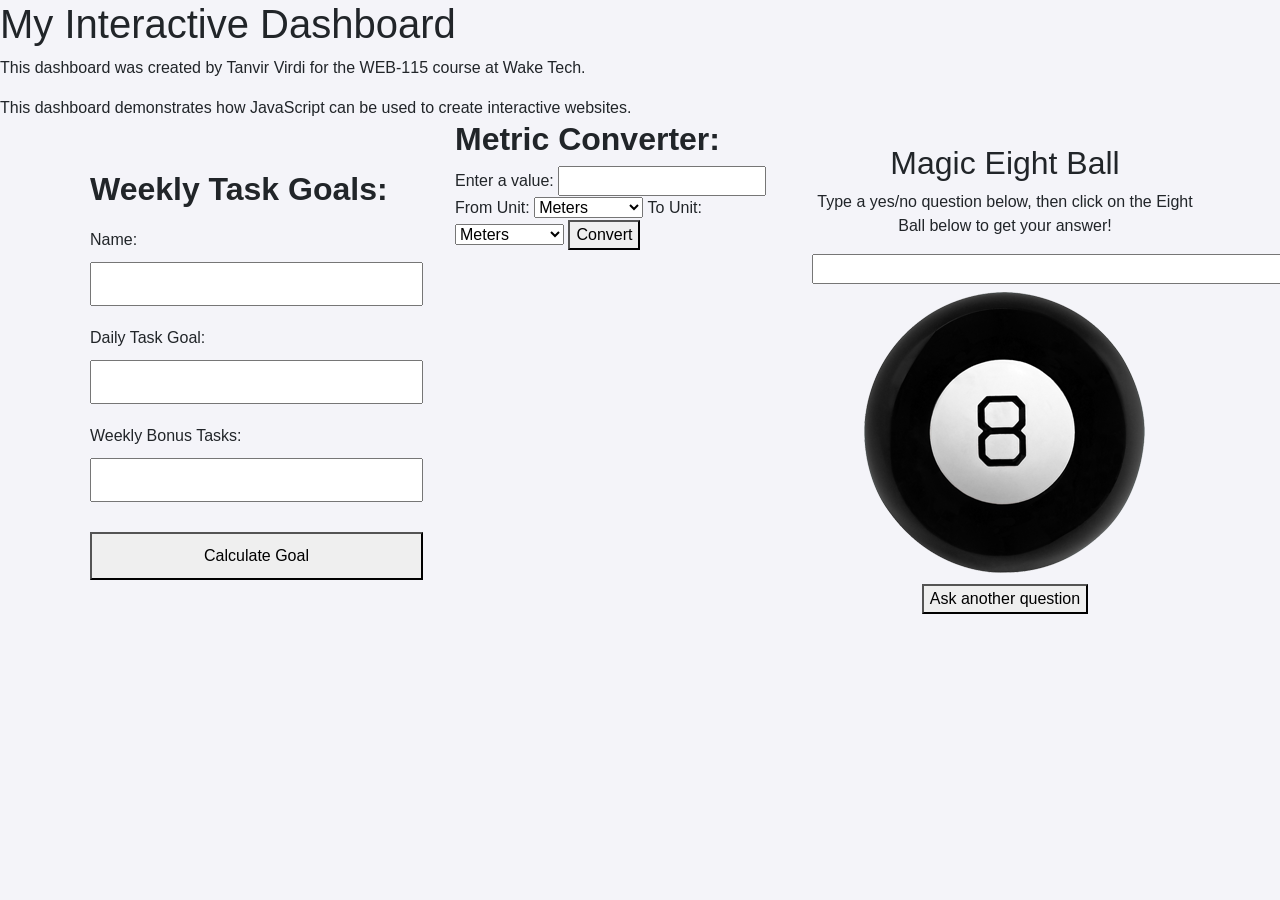
==== index.html @ 961293af "Fix image source path for magic eight ball" ====
<!DOCTYPE html>
<html lang="en">
<head>
    <meta charset="UTF-8">
    <meta name="viewport" content="width=device-width, initial-scale=1.0">
    <strong><title>My Interactive Dashboard</title></strong>
 
    <!-- Bootstrap (loaded FIRST so your CSS can override it) -->
    <link href="https://cdn.jsdelivr.net/npm/bootstrap@5.3.8/dist/css/bootstrap.min.css" rel="stylesheet" integrity="sha384-sRIl4kxILFvY47J16cr9ZwB07vP4J8+LH7qKQnuqkuIAvNWLzeN8tE5YBujZqJLB" crossorigin="anonymous">
 
    <!-- Your stylesheet (loaded AFTER Bootstrap) -->
    <link rel="stylesheet" href="css/style.css">
 
    <script defer src="https://cdn.jsdelivr.net/npm/bootstrap@5.3.8/dist/js/bootstrap.bundle.min.js" integrity="sha384-FKyoEForCGlyvwx9Hj09JcYn3nv7wiPVlz7YYwJrWVcXK/BmnVDxM+D2scQbITxI" crossorigin="anonymous"></script>
</head>
 
<body>
 
    <h1>My Interactive Dashboard</h1>
 
    <p>This dashboard was created by Tanvir Virdi for the WEB-115 course at Wake Tech.</p>
 
    <script>
        document.write("This dashboard demonstrates how JavaScript can be used to create interactive websites.");
        var x = document.getElementById ("tanvir-virdi");
    </script>
 
    <!-- The <noscript> is for web browsers with JavaScript disabled. -->
    <noscript>
        Unfortunately, your web browser does not support JavaScript.
    </noscript>
 
    <div class="container">
        <div class="row">
 
            <!-- Weekly Task Goals -->
            <div class="col" id="weekly-tasks">
 
                <h2><strong>Weekly Task Goals:</strong></h2>
 
                <form id="goal-form">
 
                    <label for="user-name">Name:</label>
                    <input type="text" id="user-name" required>
 
                    <label for="daily-goal">Daily Task Goal:</label>
                    <input type="number" id="daily-goal" required>
 
                    <label for="bonus-tasks">Weekly Bonus Tasks:</label>
                    <input type="number" id="bonus-tasks" required>
 
                    <button id="goal-btn" type="submit">Calculate Goal</button>
 
                </form>
 
                <p id="goal-message"></p>
 
            </div>
 
            <!-- Metric Converter -->
            <div class="col" id="metric-converter">
 
                <h2><strong>Metric Converter:</strong></h2>
                <form id="converter-form">
 
                    <label for="input-value">Enter a value:</label>
                    <input type="number" id="input-value" required>
 
                    <label for="from-unit">From Unit:</label>
                    <select id="from-unit" required>
                        <option value="meters">Meters</option>
                        <option value="kilometers">Kilometers</option>
                        <option value="centimeters">Centimeters</option>
                    </select>
 
                    <label for="to-unit">To Unit:</label>
                    <select id="to-unit" required>
                        <option value="meters">Meters</option>
                        <option value="kilometers">Kilometers</option>
                        <option value="centimeters">Centimeters</option>
                    </select>
 
                    <button id="convert-btn" type="submit">Convert</button>
 
                </form>
 
                <p id="converter-result"></p>
                <div id="tanvir-virdi"></div>
 
            </div>
            <div class="col" id="magic-eight-ball">
     <script src="magic-eight-ball.js" defer></script>﻿
     <link rel="stylesheet" href="css/magic-eight-ball.css">
     <h2 class="heading">Magic Eight Ball</h2>
      <form>
       <p>Type a yes/no question below, then click on the Eight Ball below to get your answer!</p>
       <input id="question" name="question" size="80">
       <div id="magicEightBall">
        <div id="circle"></div>
        <img src="magic-eight-ball.png"/>
       </div>
       <button id="reset" name="reset" type="reset">Ask another question</button>
      </form>
      <br>
   </div>

        </div>
    </div>
 
    <!-- Scripts at the end so the elements above exist before the JS runs -->
    <script src="js/task-manager.js"></script>
    <script src="js/metric-converter.js"></script>
 
</body>
</html>
---- css/style.css ----
body {
    background-color: #f4f4f9;
    font-family: Arial, Helvetica, sans-serif;
}
/* Weekly Task Goals form */

#weekly-tasks {
    margin-top: 30px;
    padding: 20px;
}

#weekly-tasks h2 {
    margin-bottom: 20px;
}

#goal-form {
    display: flex;
    flex-direction: column;
    gap: 10px;
    max-width: 400px;
}

#goal-form input {
    padding: 8px;
    margin-bottom: 10px;
}

#goal-btn {
    padding: 10px;
    margin-top: 10px;
    cursor: pointer;
}

#goal-message {
    margin-top: 20px;
    font-weight: bold;
}
---- css/magic-eight-ball.css ----
#magic-eight-ball {
  max-width: 410px;
  text-align: center;
  margin: auto;
}

#circle {
  font-size: 12pt;
  background-color: white;
  color: black;
  position: absolute;
  margin-left: 70px;
  margin-top: 70px;
  height: 150px;
  width: 150px;
  border-radius: 50%;
  text-wrap: wrap;
  display: none;
}


img:active {
  animation: shake 1s;
  animation-iteration-count: infinite;
}

img:visited {
  animation: none;
}
@keyframes shake {
  0% { transform: translate(1px, 1px) rotate(0deg);  }
  10% { transform: translate(-1px, -2px) rotate(-1deg); }
  20% { transform: translate(-3px, 0px) rotate(1deg); }
  30% { transform: translate(3px, 2px) rotate(0deg); }
  40% { transform: translate(1px, -1px) rotate(1deg); }
  50% { transform: translate(-1px, 2px) rotate(-1deg); }
  60% { transform: translate(-3px, 1px) rotate(0deg); }
  70% { transform: translate(3px, 1px) rotate(-1deg); }
  80% { transform: translate(-1px, -1px) rotate(1deg); }
  90% { transform: translate(1px, 2px) rotate(0deg); }
  100% { transform: translate(1px, -2px) rotate(-1deg); }
}
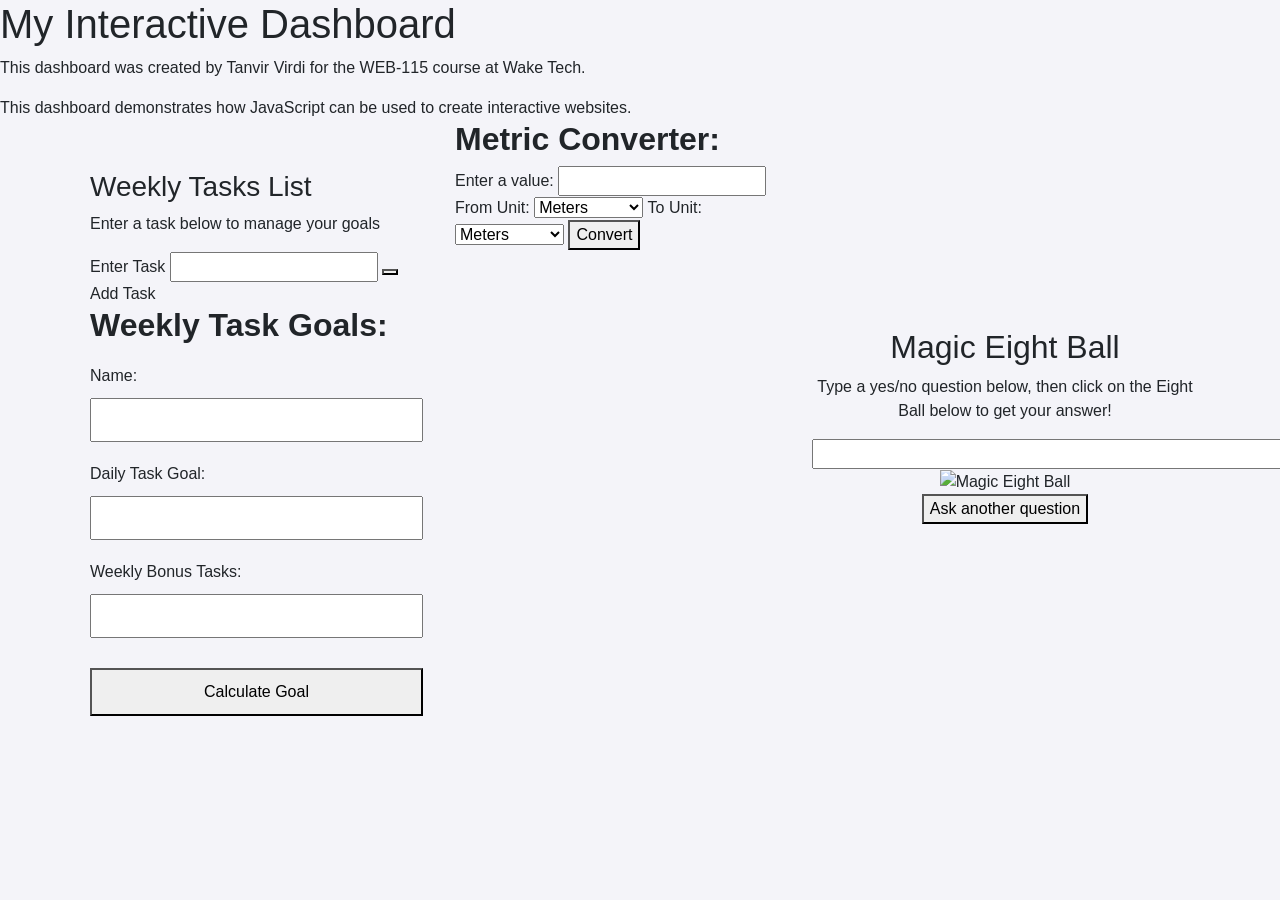
==== commit 7ecb0fbc: "update index.html" ====
--- a/index.html
+++ b/index.html
@@ -10,7 +10,7 @@
  
     <!-- Your stylesheet (loaded AFTER Bootstrap) -->
     <link rel="stylesheet" href="css/style.css">
- 
+    <link rel="stylesheet" href="css/magic-eight-ball.css">
     <script defer src="https://cdn.jsdelivr.net/npm/bootstrap@5.3.8/dist/js/bootstrap.bundle.min.js" integrity="sha384-FKyoEForCGlyvwx9Hj09JcYn3nv7wiPVlz7YYwJrWVcXK/BmnVDxM+D2scQbITxI" crossorigin="anonymous"></script>
 </head>
  
@@ -35,6 +35,15 @@
  
             <!-- Weekly Task Goals -->
             <div class="col" id="weekly-tasks">
+                <div id="task-list">
+                    <h3>Weekly Tasks List</h3>
+                    <p>Enter a task below to manage your goals</p>
+                    <form>
+                        <label for ="Enter Task">Enter Task</label>
+                        <input type= "Text" id="task-name"/>
+                        <button id="Add Task"></button>Add Task</button>
+                    </form>
+                </div>
  
                 <h2><strong>Weekly Task Goals:</strong></h2>
  
@@ -89,15 +98,15 @@
  
             </div>
             <div class="col" id="magic-eight-ball">
-     <script src="magic-eight-ball.js" defer></script>﻿
+     <script src="js/magic-eight-ball.js" defer></script>
      <link rel="stylesheet" href="css/magic-eight-ball.css">
      <h2 class="heading">Magic Eight Ball</h2>
       <form>
        <p>Type a yes/no question below, then click on the Eight Ball below to get your answer!</p>
        <input id="question" name="question" size="80">
-       <div id="magicEightBall">
+       <div id="magicEightball">
         <div id="circle"></div>
-        <img src="magic-eight-ball.png"/>
+        <img id="ball" src="img/magic-eight-ball.png" alt="Magic Eight Ball">
        </div>
        <button id="reset" name="reset" type="reset">Ask another question</button>
       </form>
@@ -113,4 +122,4 @@
  
 </body>
 </html>
- 
+ 
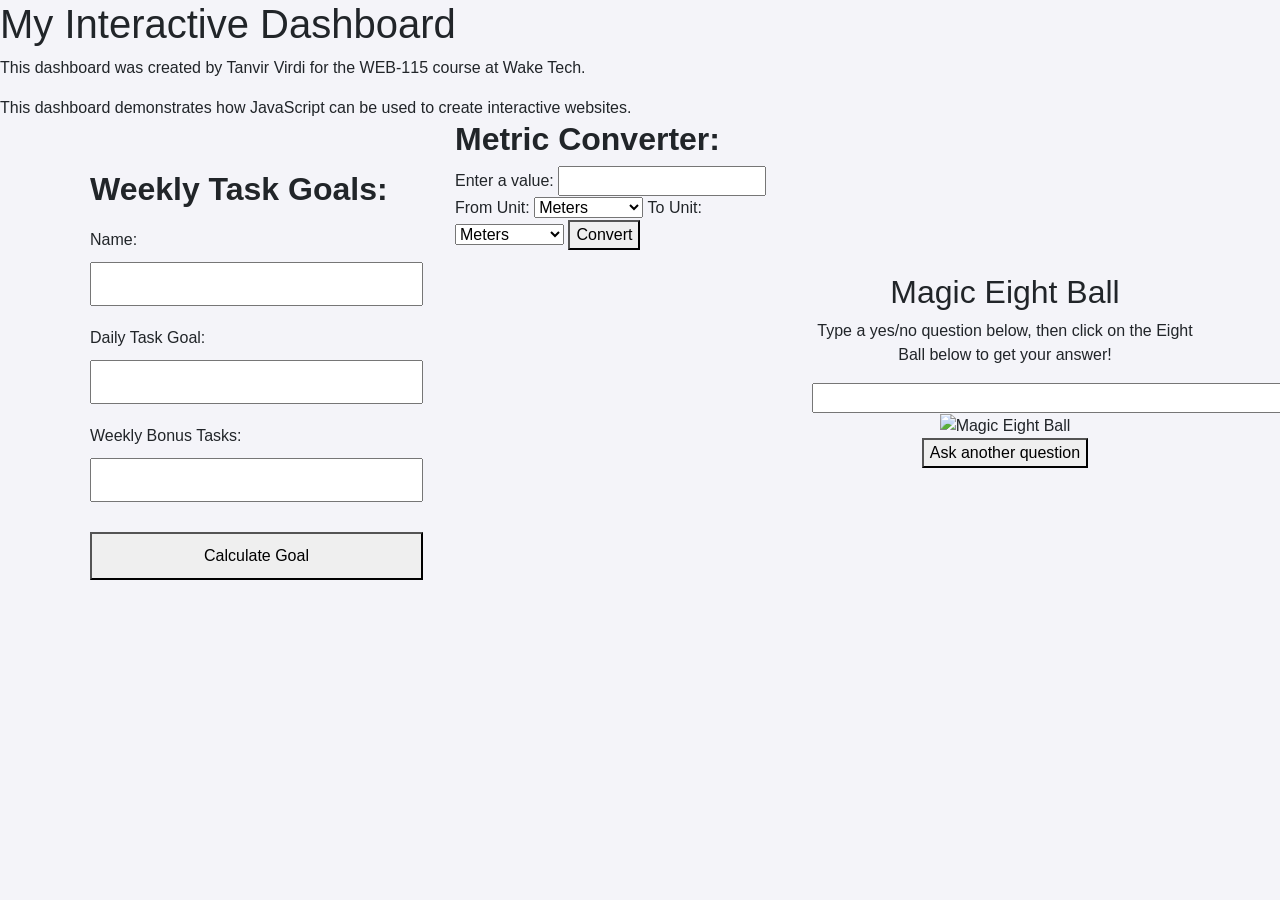
==== commit 67efa133: "Add files via upload" ====
--- a/index.html
+++ b/index.html
@@ -10,7 +10,7 @@
  
     <!-- Your stylesheet (loaded AFTER Bootstrap) -->
     <link rel="stylesheet" href="css/style.css">
-    <link rel="stylesheet" href="css/magic-eight-ball.css">
+ 
     <script defer src="https://cdn.jsdelivr.net/npm/bootstrap@5.3.8/dist/js/bootstrap.bundle.min.js" integrity="sha384-FKyoEForCGlyvwx9Hj09JcYn3nv7wiPVlz7YYwJrWVcXK/BmnVDxM+D2scQbITxI" crossorigin="anonymous"></script>
 </head>
  
@@ -35,15 +35,6 @@
  
             <!-- Weekly Task Goals -->
             <div class="col" id="weekly-tasks">
-                <div id="task-list">
-                    <h3>Weekly Tasks List</h3>
-                    <p>Enter a task below to manage your goals</p>
-                    <form>
-                        <label for ="Enter Task">Enter Task</label>
-                        <input type= "Text" id="task-name"/>
-                        <button id="Add Task"></button>Add Task</button>
-                    </form>
-                </div>
  
                 <h2><strong>Weekly Task Goals:</strong></h2>
  
@@ -98,15 +89,15 @@
  
             </div>
             <div class="col" id="magic-eight-ball">
-     <script src="js/magic-eight-ball.js" defer></script>
+     <script src="magic-eight-ball.js" defer></script>﻿
      <link rel="stylesheet" href="css/magic-eight-ball.css">
      <h2 class="heading">Magic Eight Ball</h2>
       <form>
        <p>Type a yes/no question below, then click on the Eight Ball below to get your answer!</p>
        <input id="question" name="question" size="80">
-       <div id="magicEightball">
+       <div id="magicEightBall">
         <div id="circle"></div>
-        <img id="ball" src="img/magic-eight-ball.png" alt="Magic Eight Ball">
+        <img src="img/magic-eight-ball.png" alt="Magic Eight Ball"/>
        </div>
        <button id="reset" name="reset" type="reset">Ask another question</button>
       </form>
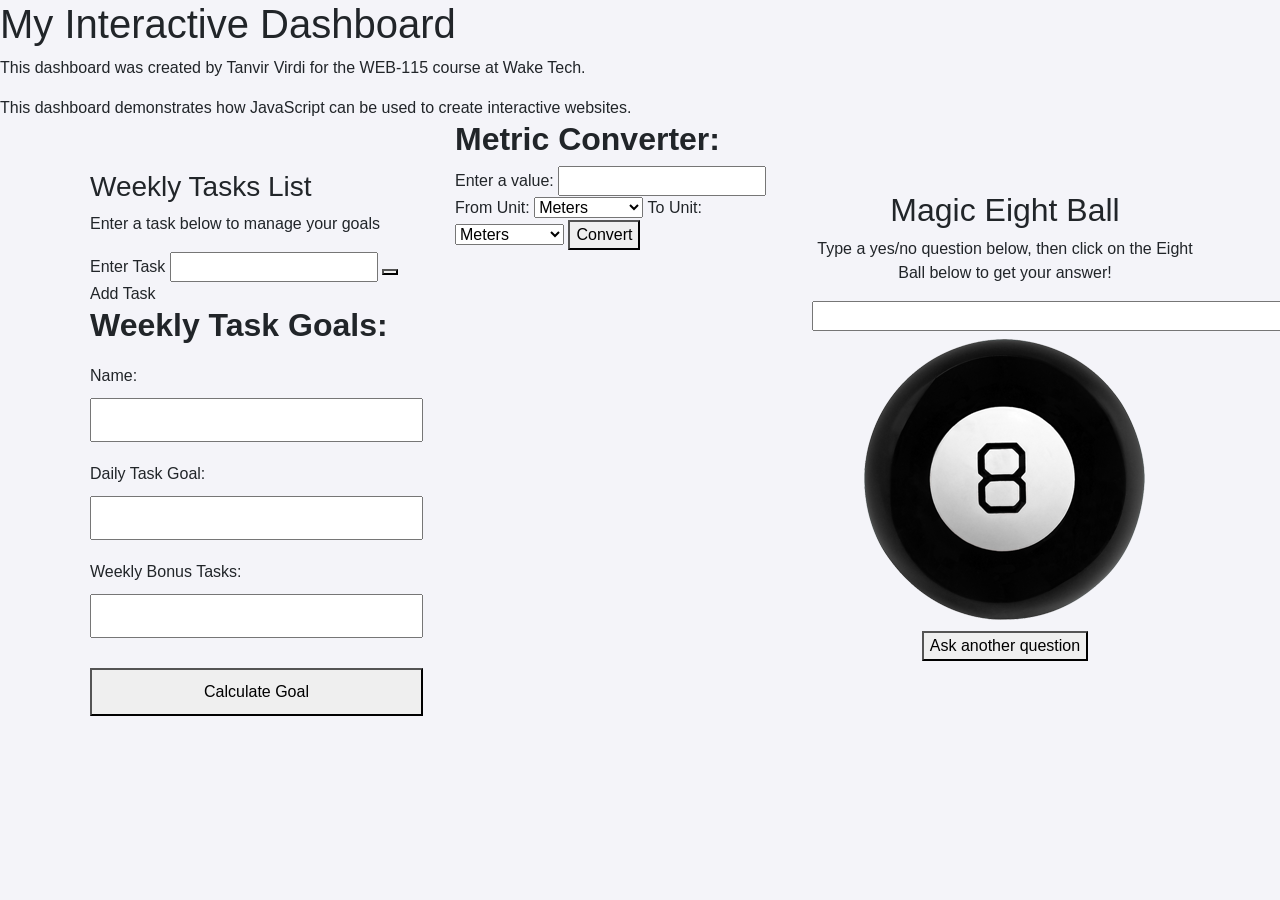
==== commit 8cba01c3: "UI in HTML with JS generated UL and task logic" ====
--- a/index.html
+++ b/index.html
@@ -10,7 +10,7 @@
  
     <!-- Your stylesheet (loaded AFTER Bootstrap) -->
     <link rel="stylesheet" href="css/style.css">
- 
+    <link rel="stylesheet" href="css/magic-eight-ball.css">
     <script defer src="https://cdn.jsdelivr.net/npm/bootstrap@5.3.8/dist/js/bootstrap.bundle.min.js" integrity="sha384-FKyoEForCGlyvwx9Hj09JcYn3nv7wiPVlz7YYwJrWVcXK/BmnVDxM+D2scQbITxI" crossorigin="anonymous"></script>
 </head>
  
@@ -35,7 +35,16 @@
  
             <!-- Weekly Task Goals -->
             <div class="col" id="weekly-tasks">
- 
+                <div id="task-list">
+                    <h3>Weekly Tasks List</h3>
+                    <p>Enter a task below to manage your goals</p>
+                    <form id="enter-task">
+                        <label for ="Enter Task">Enter Task</label>
+                        <input type= "Text" id="task-name"/>
+                        <button id="add-task" type="submit"></button>Add Task</button>
+                    </form>
+                </div>
+                
                 <h2><strong>Weekly Task Goals:</strong></h2>
  
                 <form id="goal-form">
@@ -89,15 +98,15 @@
  
             </div>
             <div class="col" id="magic-eight-ball">
-     <script src="magic-eight-ball.js" defer></script>﻿
+     <script src="js/magic-eight-ball.js" defer></script>
      <link rel="stylesheet" href="css/magic-eight-ball.css">
      <h2 class="heading">Magic Eight Ball</h2>
       <form>
        <p>Type a yes/no question below, then click on the Eight Ball below to get your answer!</p>
        <input id="question" name="question" size="80">
-       <div id="magicEightBall">
+       <div id="magicEightball">
         <div id="circle"></div>
-        <img src="img/magic-eight-ball.png" alt="Magic Eight Ball"/>
+        <img id="ball" src="img/magic-eight-ball.png" alt="Magic Eight Ball">
        </div>
        <button id="reset" name="reset" type="reset">Ask another question</button>
       </form>
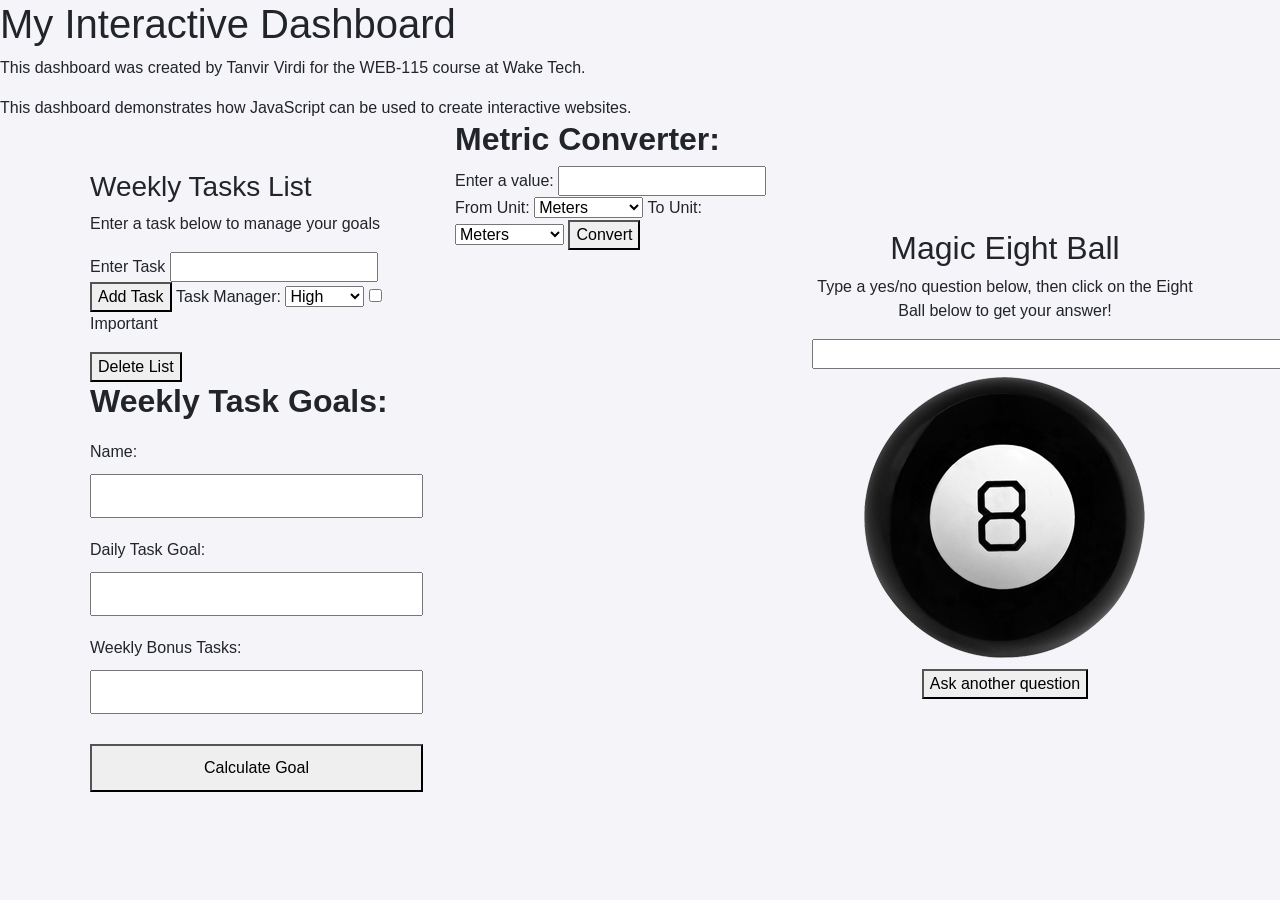
==== commit cd05b2c6: "UI in HTML with JS generated UL and task logic" ====
--- a/index.html
+++ b/index.html
@@ -3,7 +3,7 @@
 <head>
     <meta charset="UTF-8">
     <meta name="viewport" content="width=device-width, initial-scale=1.0">
-    <strong><title>My Interactive Dashboard</title></strong>
+    <title>My Interactive Dashboard</title>
  
     <!-- Bootstrap (loaded FIRST so your CSS can override it) -->
     <link href="https://cdn.jsdelivr.net/npm/bootstrap@5.3.8/dist/css/bootstrap.min.css" rel="stylesheet" integrity="sha384-sRIl4kxILFvY47J16cr9ZwB07vP4J8+LH7qKQnuqkuIAvNWLzeN8tE5YBujZqJLB" crossorigin="anonymous">
@@ -39,16 +39,26 @@
                     <h3>Weekly Tasks List</h3>
                     <p>Enter a task below to manage your goals</p>
                     <form id="enter-task">
-                        <label for ="Enter Task">Enter Task</label>
-                        <input type= "Text" id="task-name"/>
-                        <button id="add-task" type="submit"></button>Add Task</button>
+                        <label for="task-name">Enter Task</label>
+                        <input type="text" id="task-name"/>
+                        <button id="add-task-btn" type="submit">Add Task</button>
+                        
+                        <label for="priority-level">Task Manager:</label>
+                        <select id="priority-level" required>
+                            <option value="High">High</option>
+                            <option value="Medium">Medium</option>
+                            <option value="Low">Low</option>
+                        </select>
+                        <input type="checkbox" id="task-important" name="Importance" value="High"> 
+                        <label for="task-important">Important</label>
                     </form>
+
+                    <button id="delete-list" type="submit">Delete List</button>
                 </div>
                 
                 <h2><strong>Weekly Task Goals:</strong></h2>
  
                 <form id="goal-form">
- 
                     <label for="user-name">Name:</label>
                     <input type="text" id="user-name" required>
  
@@ -59,19 +69,15 @@
                     <input type="number" id="bonus-tasks" required>
  
                     <button id="goal-btn" type="submit">Calculate Goal</button>
- 
                 </form>
  
                 <p id="goal-message"></p>
- 
             </div>
  
             <!-- Metric Converter -->
             <div class="col" id="metric-converter">
- 
                 <h2><strong>Metric Converter:</strong></h2>
                 <form id="converter-form">
- 
                     <label for="input-value">Enter a value:</label>
                     <input type="number" id="input-value" required>
  
@@ -90,28 +96,28 @@
                     </select>
  
                     <button id="convert-btn" type="submit">Convert</button>
- 
                 </form>
  
                 <p id="converter-result"></p>
                 <div id="tanvir-virdi"></div>
- 
             </div>
+
+            <!-- Magic Eight Ball -->
             <div class="col" id="magic-eight-ball">
-     <script src="js/magic-eight-ball.js" defer></script>
-     <link rel="stylesheet" href="css/magic-eight-ball.css">
-     <h2 class="heading">Magic Eight Ball</h2>
-      <form>
-       <p>Type a yes/no question below, then click on the Eight Ball below to get your answer!</p>
-       <input id="question" name="question" size="80">
-       <div id="magicEightball">
-        <div id="circle"></div>
-        <img id="ball" src="img/magic-eight-ball.png" alt="Magic Eight Ball">
-       </div>
-       <button id="reset" name="reset" type="reset">Ask another question</button>
-      </form>
-      <br>
-   </div>
+                <script src="js/magic-eight-ball.js" defer></script>
+                <link rel="stylesheet" href="css/magic-eight-ball.css">
+                <h2 class="heading">Magic Eight Ball</h2>
+                <form>
+                    <p>Type a yes/no question below, then click on the Eight Ball below to get your answer!</p>
+                    <input id="question" name="question" size="80">
+                    <div id="magicEightball">
+                        <div id="circle"></div>
+                        <img id="ball" src="img/magic-eight-ball.png" alt="Magic Eight Ball">
+                    </div>
+                    <button id="reset" name="reset" type="reset">Ask another question</button>
+                </form>
+                <br>
+            </div>
 
         </div>
     </div>
@@ -121,5 +127,4 @@
     <script src="js/metric-converter.js"></script>
  
 </body>
-</html>
- +</html>
--- a/css/magic-eight-ball.css
+++ b/css/magic-eight-ball.css
@@ -5,17 +5,19 @@
 }
 
 #circle {
-  font-size: 12pt;
-  background-color: white;
-  color: black;
-  position: absolute;
-  margin-left: 70px;
-  margin-top: 70px;
-  height: 150px;
-  width: 150px;
-  border-radius: 50%;
-  text-wrap: wrap;
-  display: none;
+    font-size: 12pt;
+    background-color: white;
+    color: black;
+    position: absolute;
+    margin-left: 70px;
+    margin-top: 70px;
+    height: 150px;
+    width: 150px;
+    border-radius: 50%;
+    text-wrap: wrap;
+    display: none;
+    z-index: 100;
+    text-align: center;
 }
 
 
--- a/css/magic-eight-ball.css
+++ b/css/magic-eight-ball.css
@@ -5,17 +5,19 @@
 }
 
 #circle {
-  font-size: 12pt;
-  background-color: white;
-  color: black;
-  position: absolute;
-  margin-left: 70px;
-  margin-top: 70px;
-  height: 150px;
-  width: 150px;
-  border-radius: 50%;
-  text-wrap: wrap;
-  display: none;
+    font-size: 12pt;
+    background-color: white;
+    color: black;
+    position: absolute;
+    margin-left: 70px;
+    margin-top: 70px;
+    height: 150px;
+    width: 150px;
+    border-radius: 50%;
+    text-wrap: wrap;
+    display: none;
+    z-index: 100;
+    text-align: center;
 }
 
 
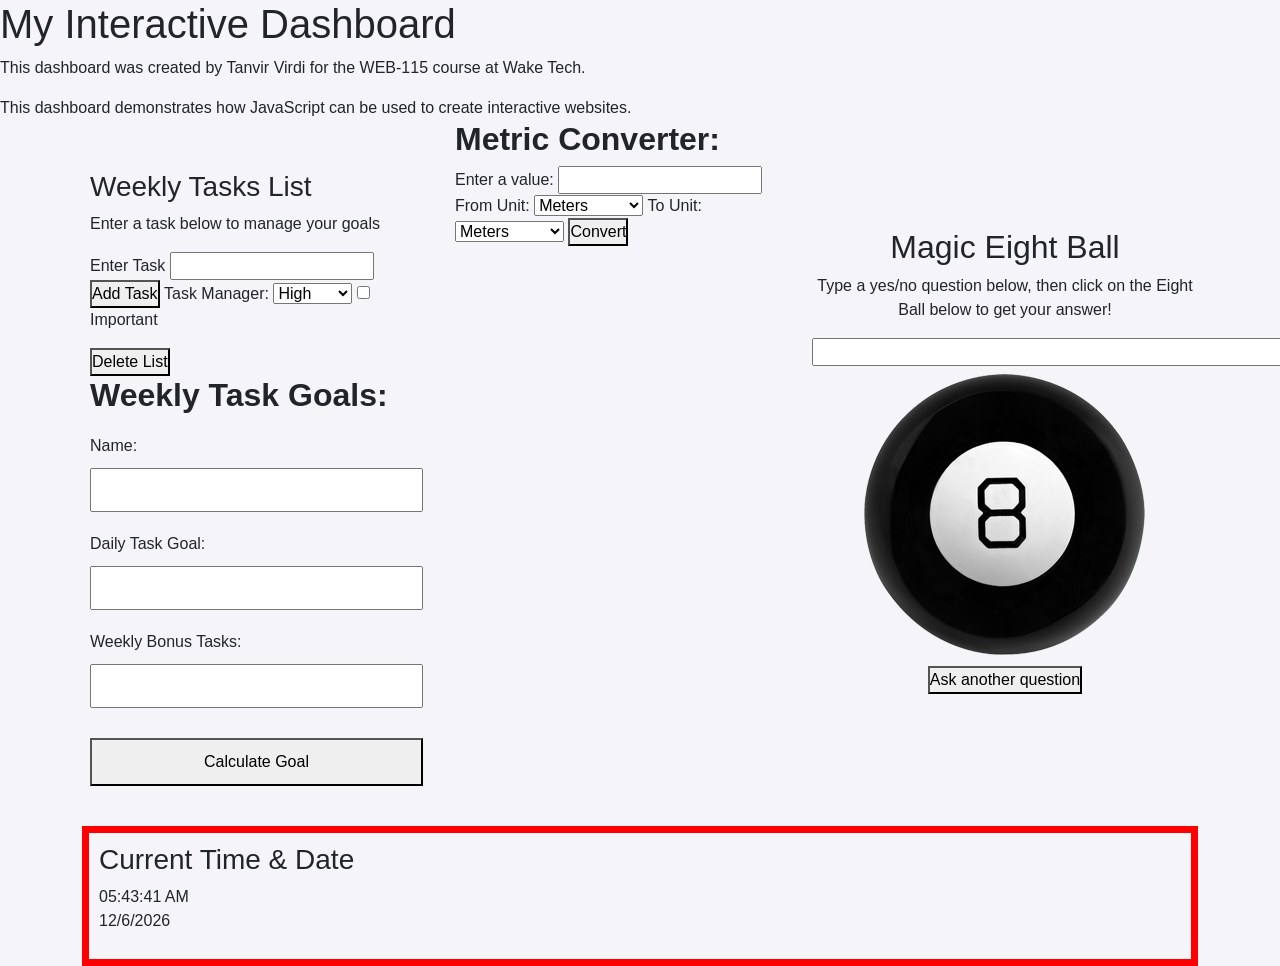
==== commit f844a471: "Implemented real-time clock and date component" ====
--- a/index.html
+++ b/index.html
@@ -121,7 +121,18 @@
 
         </div>
     </div>
- 
+
+    <div class="container">
+        <div class="col" id="digital-clock-face">
+            <h3>Current Time & Date</h3>
+            <div id="clock-face"></div>
+            <p id="calendar-date"></p>
+            <script src="js/digital-clock.js" defer></script>
+            <link rel="stylesheet" href="css/digital-clock.css">
+        </div> 
+    </div>
+
+
     <!-- Scripts at the end so the elements above exist before the JS runs -->
     <script src="js/task-manager.js"></script>
     <script src="js/metric-converter.js"></script>
--- a/css/digital-clock.css
+++ b/css/digital-clock.css
@@ -0,0 +1,23 @@
+* {
+    box-sizing: border-box;
+    padding: 0;
+    margin: 0;
+}
+
+
+#digital-clock{
+    width: 100%;
+    height: 100vh;
+    display: flex;
+    align-items: center;
+    justify-content: center;
+    background-color: blue;
+    color: white;
+    font-weight: 250;
+    font-size: 72px;
+}
+
+#digital-clock-face {
+    border: 7px solid red;
+    padding: 10px;
+}
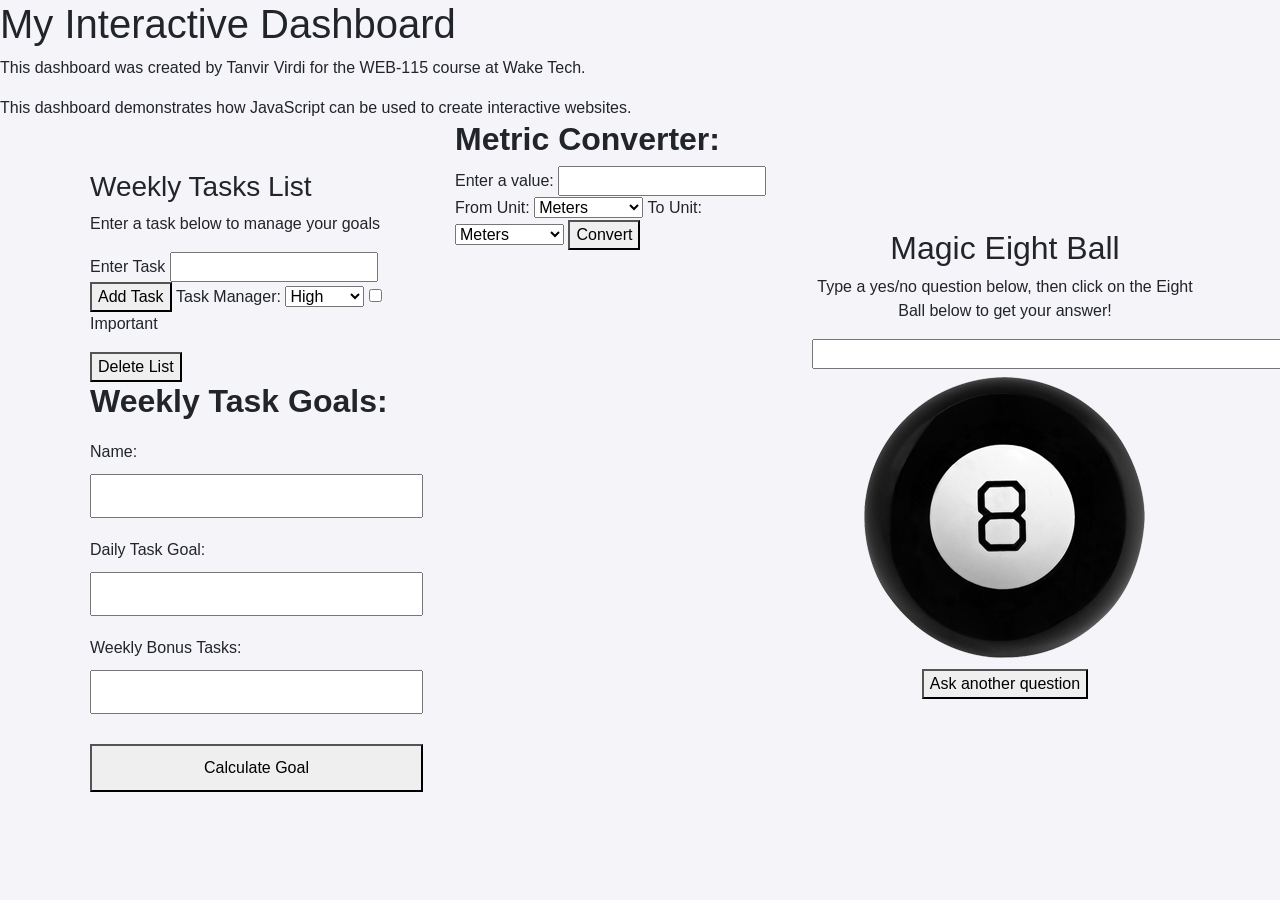
==== commit 51613deb: "Merge branch 'main' of https://github.com/tanvirvirdi/interactive-dashboard" ====
--- a/index.html
+++ b/index.html
@@ -121,18 +121,7 @@
 
         </div>
     </div>
-
-    <div class="container">
-        <div class="col" id="digital-clock-face">
-            <h3>Current Time & Date</h3>
-            <div id="clock-face"></div>
-            <p id="calendar-date"></p>
-            <script src="js/digital-clock.js" defer></script>
-            <link rel="stylesheet" href="css/digital-clock.css">
-        </div> 
-    </div>
-
-
+ 
     <!-- Scripts at the end so the elements above exist before the JS runs -->
     <script src="js/task-manager.js"></script>
     <script src="js/metric-converter.js"></script>
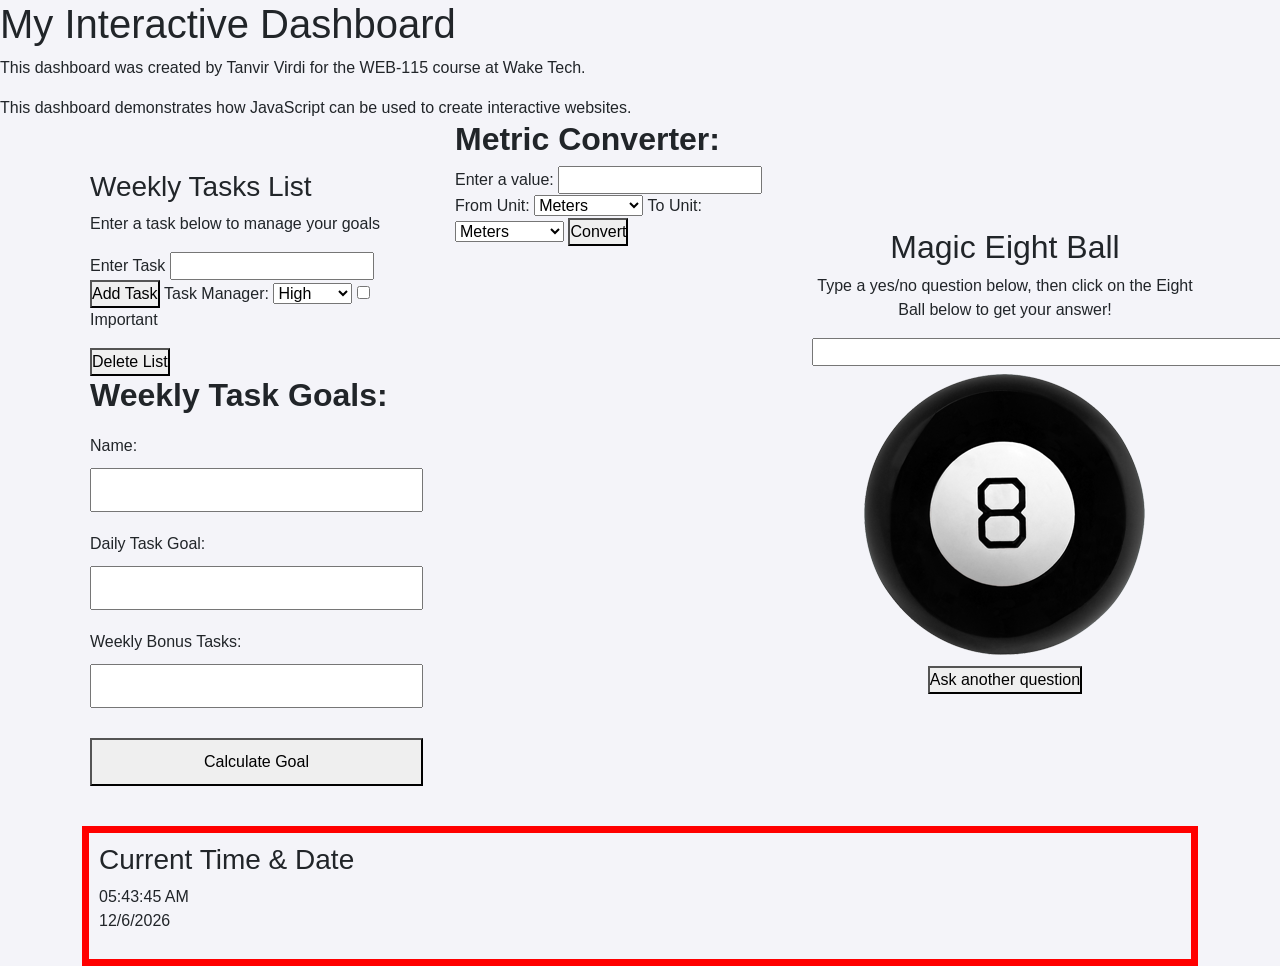
==== commit c3aa0fbb: "Merge pull request #3 from tanvirvirdi/development Development" ====
--- a/index.html
+++ b/index.html
@@ -121,7 +121,18 @@
 
         </div>
     </div>
- 
+
+    <div class="container">
+        <div class="col" id="digital-clock-face">
+            <h3>Current Time & Date</h3>
+            <div id="clock-face"></div>
+            <p id="calendar-date"></p>
+            <script src="js/digital-clock.js" defer></script>
+            <link rel="stylesheet" href="css/digital-clock.css">
+        </div> 
+    </div>
+
+
     <!-- Scripts at the end so the elements above exist before the JS runs -->
     <script src="js/task-manager.js"></script>
     <script src="js/metric-converter.js"></script>
--- a/css/digital-clock.css
+++ b/css/digital-clock.css
@@ -0,0 +1,23 @@
+* {
+    box-sizing: border-box;
+    padding: 0;
+    margin: 0;
+}
+
+
+#digital-clock{
+    width: 100%;
+    height: 100vh;
+    display: flex;
+    align-items: center;
+    justify-content: center;
+    background-color: blue;
+    color: white;
+    font-weight: 250;
+    font-size: 72px;
+}
+
+#digital-clock-face {
+    border: 7px solid red;
+    padding: 10px;
+}
